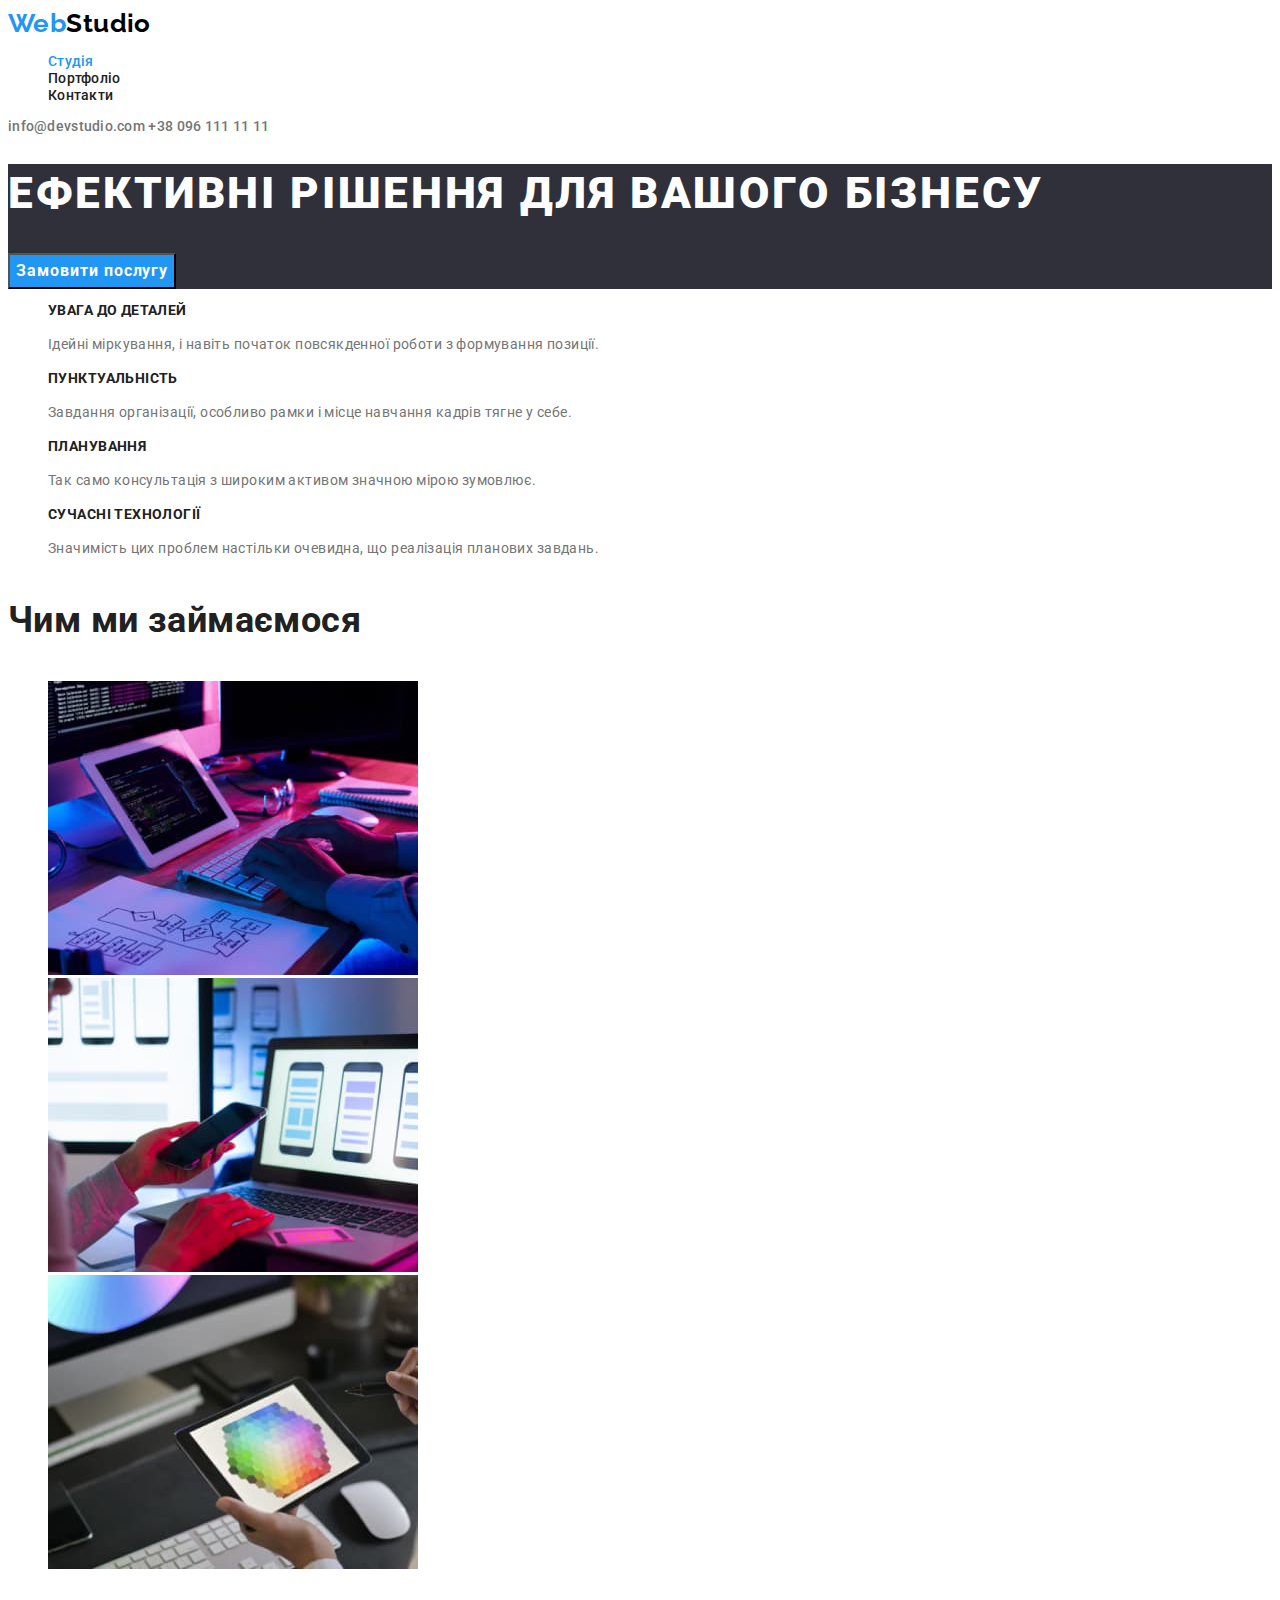
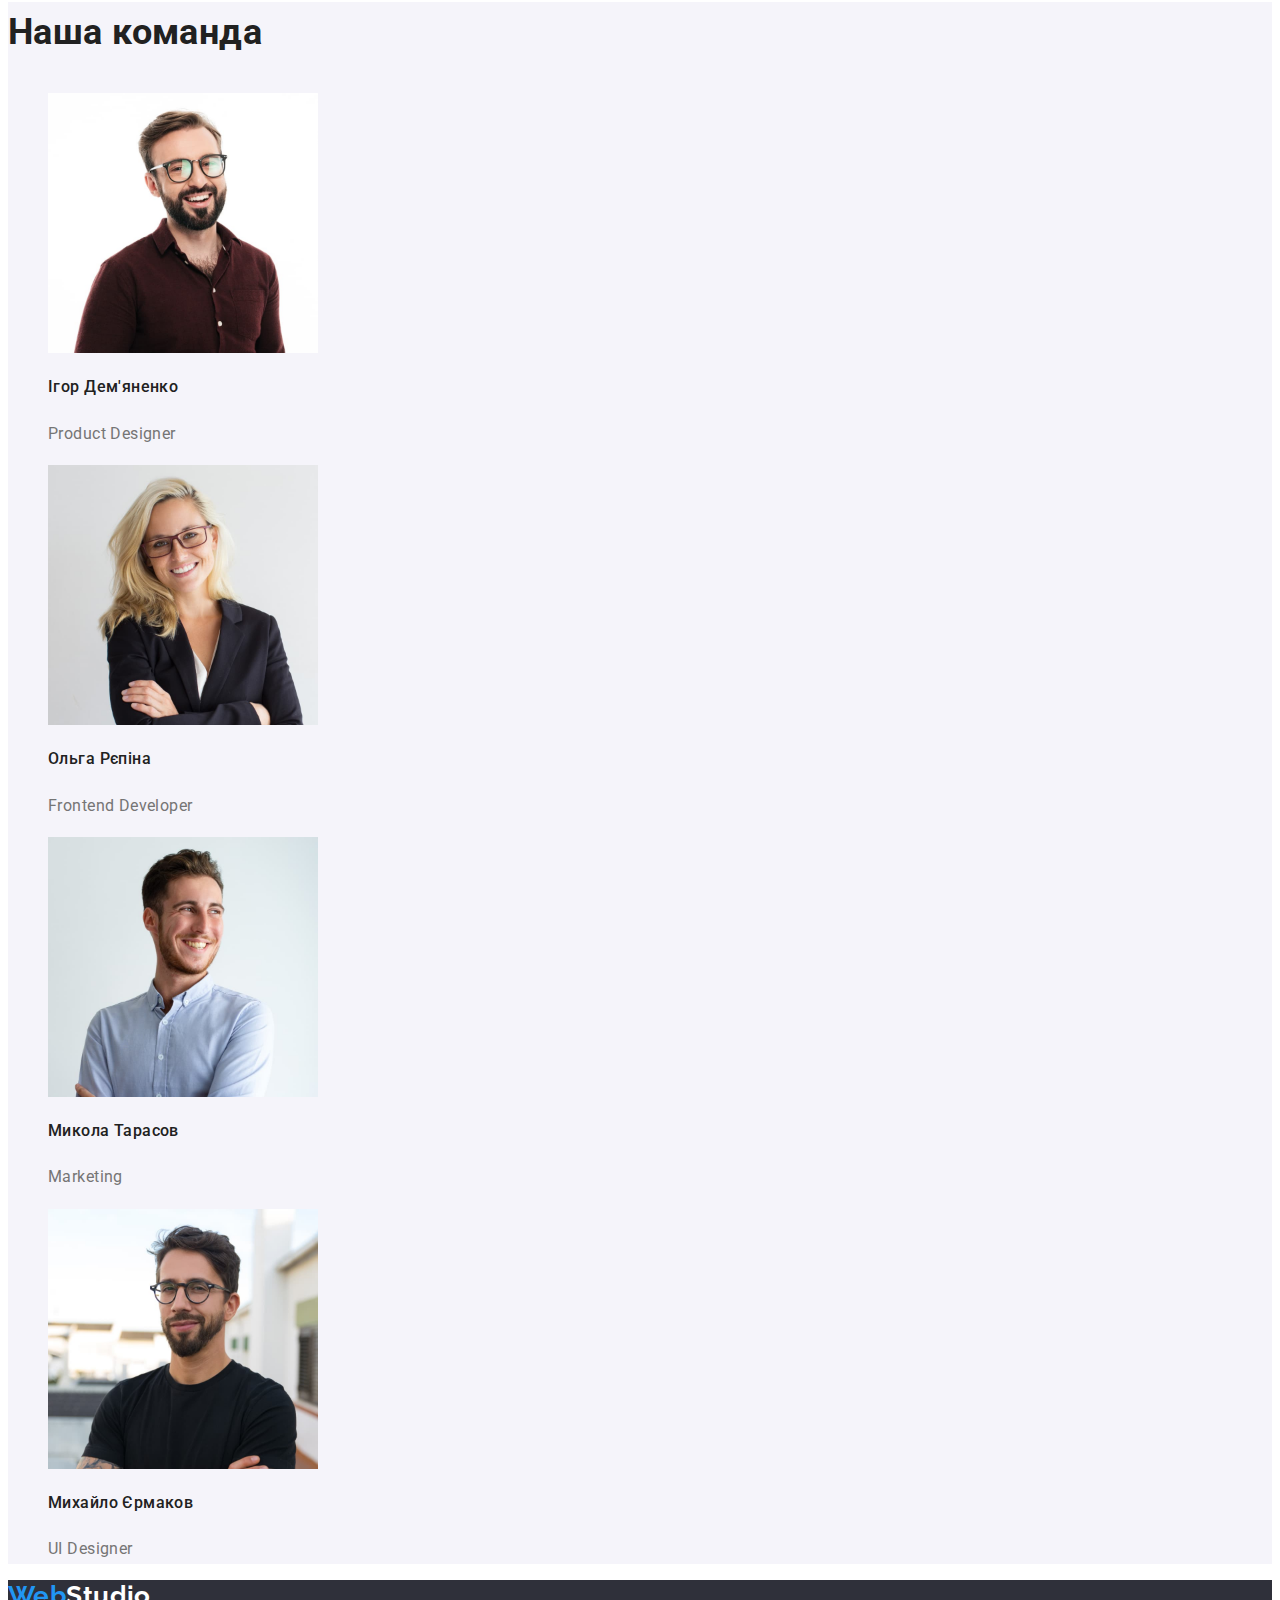
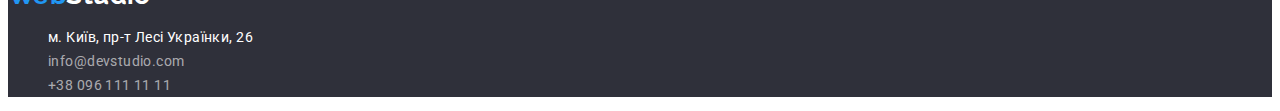
==== index.html @ 9206cbfd "Initial commit" ====
<!DOCTYPE html>
<html lang="en">
  <head>
    <meta charset="UTF-8" />
    <meta http-equiv="X-UA-Compatible" content="IE=edge" />
    <meta name="viewport" content="width=device-width, initial-scale=1.0" />
    <title>WebStudio</title>
    <link rel="preconnect" href="https://fonts.googleapis.com" />
    <link rel="preconnect" href="https://fonts.gstatic.com" crossorigin />
    <link href="https://fonts.googleapis.com/css2?family=Raleway:wght@700&family=Roboto:wght@400;500;700;900&display=swap" rel="stylesheet" />
    <link rel="stylesheet" href="./css/styles.css" />
  </head>

  <body>
    <!-- Шапка -->
    <header class="header">
      <!-- Меню -->
      <nav class="nav">
        <a class="logo" href="./index.html"><span class="logo-web">Web</span>Studio</a>
        <ul class="nav-list list">
          <li class="nav-item"><a class="nav-link curent" href="./index.html">Студія</a></li>
          <li class="nav-item"><a class="nav-link" href="./portfolio.html">Портфоліо</a></li>
          <li class="nav-item"><a class="nav-link" href="">Контакти</a></li>
        </ul>
      </nav>
      <!-- Контакти -->
      <div class="contacts">
        <a class="cont-link" href="mailto:info@devstudio.com">info@devstudio.com</a>
        <a class="cont-link" href="tel:+380961111111">+38 096 111 11 11</a>
      </div>
    </header>
    <!-- Головний контент -->
    <main class="main">
      <!-- Герой -->
      <section class="hero">
        <h1 class="hero-title">Ефективні рішення для вашого бізнесу</h1>
        <button class="btn" type="button">Замовити послугу</button>
      </section>
      <!-- Особливості -->
      <section class="section-skills">
        <h2 class="visually-hidden">Особливості</h2>
        <ul class="skill-list list">
          <li class="skill-items">
            <h3 class="titel-items">Увага до деталей</h3>
            <p class="text-skills">Ідейні міркування, і навіть початок повсякденної роботи з формування позиції.</p>
          </li>
          <li class="skill-items">
            <h3 class="titel-items">Пунктуальність</h3>
            <p class="text-skills">Завдання організації, особливо рамки і місце навчання кадрів тягне у себе.</p>
          </li>
          <li class="skill-items">
            <h3 class="titel-items">Планування</h3>
            <p class="text-skills">Так само консультація з широким активом значною мірою зумовлює.</p>
          </li>
          <li class="skill-items">
            <h3 class="titel-items">Сучасні технології</h3>
            <p class="text-skills">Значимість цих проблем настільки очевидна, що реалізація планових завдань.</p>
          </li>
        </ul>
      </section>
      <!-- Вид діяльності -->
      <section class="section-activity">
        <h2 class="activity-title">Чим ми займаємося</h2>
        <ul class="activity-list list">
          <li class="activity-items"><img class="img-activity" src="./images/main/box1.jpg" alt="Кодування" width="370" /></li>
          <li class="activity-items"><img class="img-activity" src="./images/main/box2.jpg" alt="Мобільні програми" width="370" /></li>
          <li class="activity-items"><img class="img-activity" src="./images/main/box3.jpg" alt="Дизайн" width="370" /></li>
        </ul>
      </section>
      <!-- Наша команда -->
      <section class="section-team">
        <h2 class="team-title">Наша команда</h2>
        <ul class="team-list list">
          <li class="team-items">
            <img class="team-img" src="./images/main/card1.jpg" alt="Ігор Дем'яненко" width="270" />
            <h3 class="employee">Ігор Дем'яненко</h3>
            <p class="team-position">Product Designer</p>
          </li>
          <li class="team-items">
            <img class="team-img" src="./images/main/card2.jpg" alt="Ольга Рєпіна" width="270" />
            <h3 class="employee">Ольга Рєпіна</h3>
            <p class="team-position">Frontend Developer</p>
          </li>
          <li class="team-items">
            <img class="team-img" src="./images/main/card3.jpg" alt="Микола Тарасов" width="270" />
            <h3 class="employee">Микола Тарасов</h3>
            <p class="team-position">Marketing</p>
          </li>
          <li class="team-items">
            <img class="team-img" src="./images/main/card4.jpg" alt="Михайло Єрмаков" width="270" />
            <h3 class="employee">Михайло Єрмаков</h3>
            <p class="team-position">UI Designer</p>
          </li>
        </ul>
      </section>
    </main>
    <!-- Підвал -->
    <footer class="footer">
      <a class="logo-footer" href="./index.html"><span class="logo-web">Web</span>Studio</a>
      <!-- Адрес -->
      <address class="address">
        <ul class="address-list list">
          <li class="address-item">
            <a class="address-link" href="https://goo.gl/maps/W9zQZF4o8ZQ2FMWs7" target="_blank" rel="noopener noreferrer"> м. Київ, пр-т Лесі Українки, 26 </a>
          </li>
          <li class="address-item"><a class="cont-link-footer" href="mailto:info@devstudio.com">info@devstudio.com</a></li>
          <li class="address-item"><a class="cont-link-footer" href="tel:+380961111111">+38 096 111 11 11</a></li>
        </ul>
      </address>
    </footer>
  </body>
</html>
---- css/styles.css ----
:root {
 --background-color: #F5F5F5;
 --background-color-second: #F5F4FA;
 --frame-header: #ECECEC;
 --frame-cards: #EEEEEE;
 --backgraund-footer: #2F303A;
 --blue-color: #2196F3;
 --blue-second: #188CE8;
 --black-color: #212121;
 --grey-color: #757575;
 --white-color: #ffffff;
}

/* Головна сторінка */

body{
    background-color: var(--white-color);
    font-family: 'Roboto', sans-serif;
    color: var(--black-color);
    font-size: 14px;
    letter-spacing: 0.03em;
}

.visually-hidden {
    position: absolute;
    width: 1px;
    height: 1px;
    margin: -1px;
    border: 0;
    padding: 0;

    white-space: nowrap;
    clip-path: inset(100%);
    clip: rect(0 0 0 0);
    overflow: hidden;
}

.logo,
.logo-footer{
    font-family: 'Raleway', sans-serif;

    font-weight: 700;
    font-size: 26px;
    line-height: 1.2;

    color: #000000;

    text-decoration: none;
}

.logo-web{
    color: var(--blue-color);
}

.list{
    list-style: none;
}

.nav-link,
.cont-link,
.address-link,
.cont-link-footer,
.works-card{
    text-decoration: none;
}

.nav-link{
    font-weight: 500;
    line-height: 1.14;
    letter-spacing: 0.02em;
    color: var(--black-color);
}

.nav-link:hover,
.nav-link:focus{
    color: var(--blue-color);
}

.curent {
    color: var(--blue-color);
}

.cont-link{
    font-weight: 500;
    line-height: 1.14px;
    letter-spacing: 0.02em;
    color: var(--grey-color);
}

.cont-link:hover,
.cont-link:focus{
    color: var(--blue-color);
}

/* Основна інформація (MAIN) */

.hero{
    background-color: var(--backgraund-footer);
}

.hero-title{
    font-weight: 900;
    font-size: 44px;
    line-height: 1.36;
    letter-spacing: 0.06em;
    color: var(--white-color);
    text-transform: uppercase;
}

.btn{
    background-color: var(--blue-color);
    font-weight: 700;
    font-size: 16px;
    line-height: 1.88;
    color: var(--white-color);
    letter-spacing: 0.06em;
    cursor: pointer;

    font-family: inherit;
}

.btn:hover,
.btn:focus{
    background-color: var(--blue-second);
}

.activity-title,
.team-title{
    font-weight: 700;
    font-size: 36px;
    line-height: 1.7;
}

.titel-items{
    font-weight: 700;
    font-size: 14px;
    line-height: 1.14;
    text-transform: uppercase;
}

.text-skills{
    line-height: 1.71;
    color: var(--grey-color);
}

.section-team{
    background-color: var(--background-color-second);
}

.employee{
    font-weight: 500;
    font-size: 16px;
    line-height: 1.9;
}

.team-position{
    font-size: 16px;
    line-height: 1.9;
    color: var(--grey-color);
}

/* Футер */
.footer{
    background-color: var(--backgraund-footer);
}

.address{
    font-style: normal;
}

.logo-footer{
    color: var(--white-color);
}

.address-link{
    line-height: 1.71;
    color: var(--white-color);
}

.address-link:hover,
.address-link:focus{
    color: var(--blue-color);
}

.cont-link-footer{
    line-height: 1.71;
    color: #FFFFFF99;;
}


.cont-link-footer:hover,
.cont-link-footer:focus {
    color: var(--blue-color);
}

/* Сторінка - Портфоліо */

.filter{
    background-color: var(--background-color-second);
    color: var(--black-color);
    font-weight: 500;
    font-size: 16px;
    line-height: 1.62;
    letter-spacing: 0.03em;

    cursor: pointer;
    font-family: inherit;
}

.filter:hover,
.filter:focus{
    background-color: var(--blue-color);
    color: var(--white-color);
}

.works-title{
    font-weight: 700;
    font-size: 18px;
    line-height: 2;
    letter-spacing: 0.06em;
    color: var(--black-color);
}

.works-type{
    font-size: 16px;
    line-height: 1.88;
    color: var(--grey-color);
}
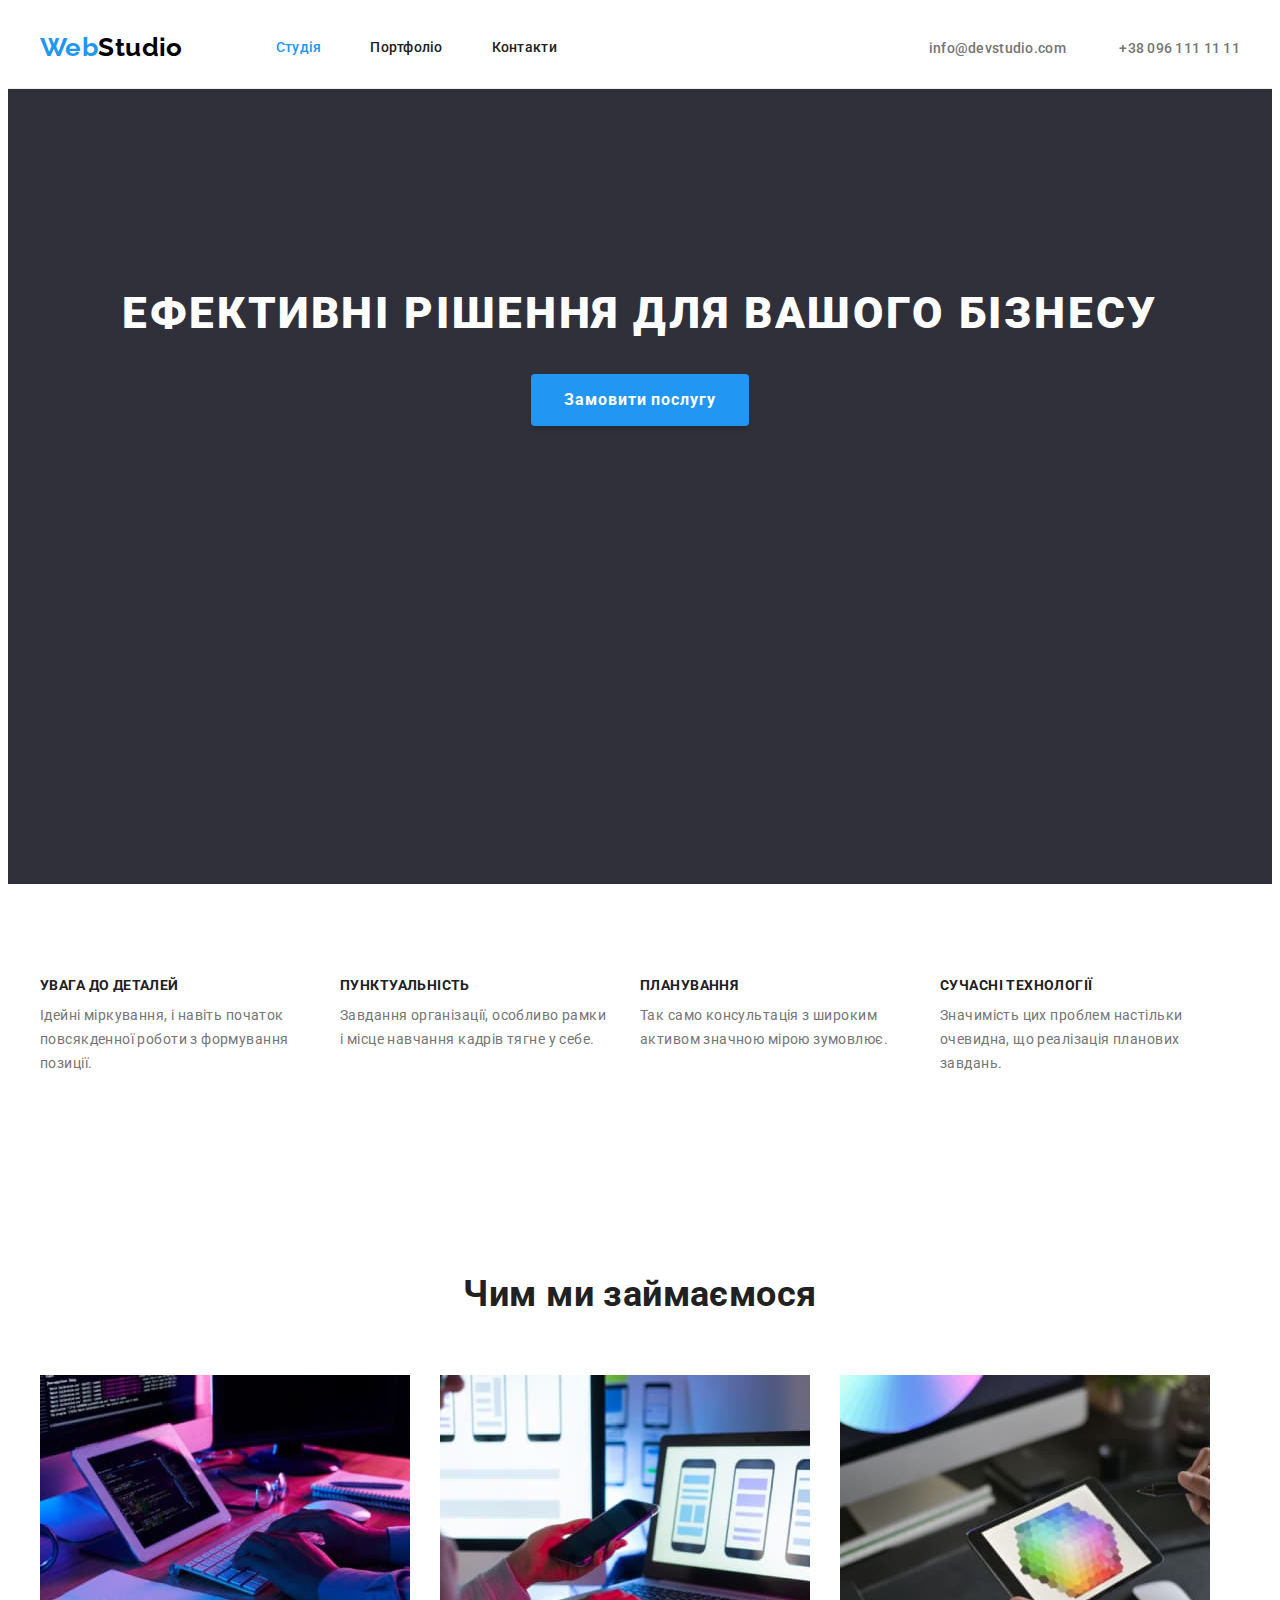
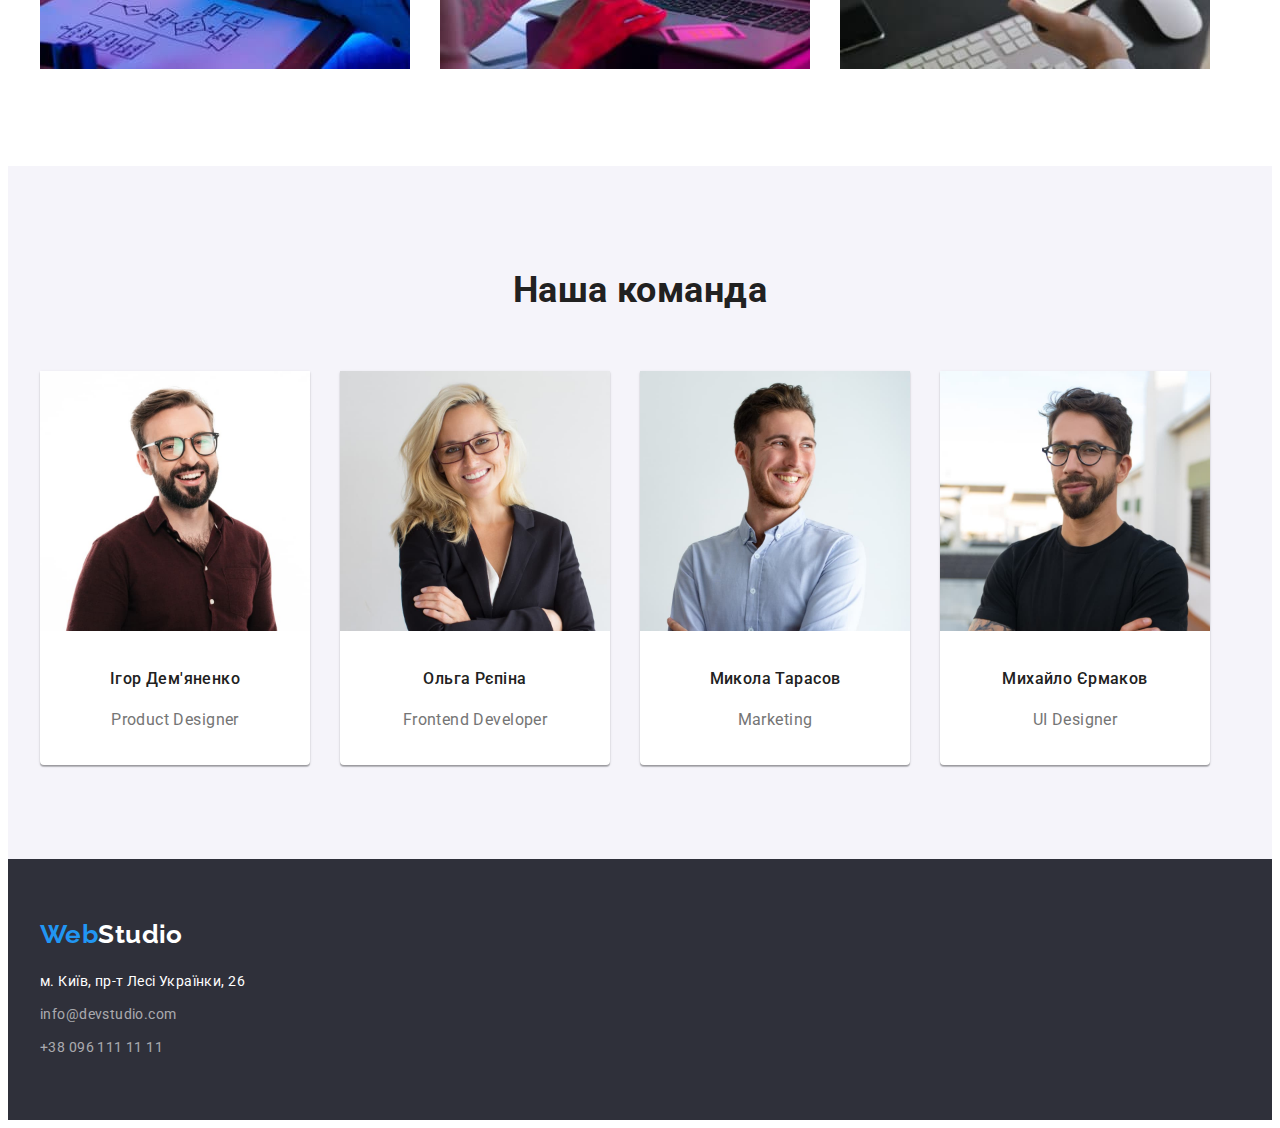
==== commit c8fa0ebd: "ДЗ 3 версія 1" ====
--- a/index.html
+++ b/index.html
@@ -8,25 +8,34 @@
     <link rel="preconnect" href="https://fonts.googleapis.com" />
     <link rel="preconnect" href="https://fonts.gstatic.com" crossorigin />
     <link href="https://fonts.googleapis.com/css2?family=Raleway:wght@700&family=Roboto:wght@400;500;700;900&display=swap" rel="stylesheet" />
+    <link
+      rel="stylesheet"
+      href="https://cdnjs.cloudflare.com/ajax/libs/modern-normalize/1.1.0/modern-normalize.min.css"
+      integrity="sha512-wpPYUAdjBVSE4KJnH1VR1HeZfpl1ub8YT/NKx4PuQ5NmX2tKuGu6U/JRp5y+Y8XG2tV+wKQpNHVUX03MfMFn9Q=="
+      crossorigin="anonymous"
+      referrerpolicy="no-referrer"
+    />
     <link rel="stylesheet" href="./css/styles.css" />
   </head>
 
   <body>
     <!-- Шапка -->
     <header class="header">
-      <!-- Меню -->
-      <nav class="nav">
-        <a class="logo" href="./index.html"><span class="logo-web">Web</span>Studio</a>
-        <ul class="nav-list list">
-          <li class="nav-item"><a class="nav-link curent" href="./index.html">Студія</a></li>
-          <li class="nav-item"><a class="nav-link" href="./portfolio.html">Портфоліо</a></li>
-          <li class="nav-item"><a class="nav-link" href="">Контакти</a></li>
-        </ul>
-      </nav>
-      <!-- Контакти -->
-      <div class="contacts">
-        <a class="cont-link" href="mailto:info@devstudio.com">info@devstudio.com</a>
-        <a class="cont-link" href="tel:+380961111111">+38 096 111 11 11</a>
+      <div class="container">
+        <!-- Меню -->
+        <nav class="nav">
+          <a class="logo" href="./index.html"><span class="logo-web">Web</span>Studio</a>
+          <ul class="nav-list list">
+            <li class="nav-item"><a class="nav-link curent" href="./index.html">Студія</a></li>
+            <li class="nav-item"><a class="nav-link" href="./portfolio.html">Портфоліо</a></li>
+            <li class="nav-item"><a class="nav-link" href="">Контакти</a></li>
+          </ul>
+        </nav>
+        <!-- Контакти -->
+        <div class="contacts">
+          <a class="cont-link" href="mailto:info@devstudio.com">info@devstudio.com</a>
+          <a class="cont-link" href="tel:+380961111111">+38 096 111 11 11</a>
+        </div>
       </div>
     </header>
     <!-- Головний контент -->
@@ -37,76 +46,86 @@
         <button class="btn" type="button">Замовити послугу</button>
       </section>
       <!-- Особливості -->
-      <section class="section-skills">
-        <h2 class="visually-hidden">Особливості</h2>
-        <ul class="skill-list list">
-          <li class="skill-items">
-            <h3 class="titel-items">Увага до деталей</h3>
-            <p class="text-skills">Ідейні міркування, і навіть початок повсякденної роботи з формування позиції.</p>
-          </li>
-          <li class="skill-items">
-            <h3 class="titel-items">Пунктуальність</h3>
-            <p class="text-skills">Завдання організації, особливо рамки і місце навчання кадрів тягне у себе.</p>
-          </li>
-          <li class="skill-items">
-            <h3 class="titel-items">Планування</h3>
-            <p class="text-skills">Так само консультація з широким активом значною мірою зумовлює.</p>
-          </li>
-          <li class="skill-items">
-            <h3 class="titel-items">Сучасні технології</h3>
-            <p class="text-skills">Значимість цих проблем настільки очевидна, що реалізація планових завдань.</p>
-          </li>
-        </ul>
+      <section class="section-skills section">
+        <div class="container">
+          <h2 class="visually-hidden">Особливості</h2>
+          <ul class="skill-list list">
+            <li class="skill-items">
+              <h3 class="titel-items">Увага до деталей</h3>
+              <p class="text-skills">Ідейні міркування, і навіть початок повсякденної роботи з формування позиції.</p>
+            </li>
+            <li class="skill-items">
+              <h3 class="titel-items">Пунктуальність</h3>
+              <p class="text-skills">Завдання організації, особливо рамки і місце навчання кадрів тягне у себе.</p>
+            </li>
+            <li class="skill-items">
+              <h3 class="titel-items">Планування</h3>
+              <p class="text-skills">Так само консультація з широким активом значною мірою зумовлює.</p>
+            </li>
+            <li class="skill-items">
+              <h3 class="titel-items">Сучасні технології</h3>
+              <p class="text-skills">Значимість цих проблем настільки очевидна, що реалізація планових завдань.</p>
+            </li>
+          </ul>
+        </div>
       </section>
       <!-- Вид діяльності -->
-      <section class="section-activity">
+      <section class="section-activity section">
         <h2 class="activity-title">Чим ми займаємося</h2>
-        <ul class="activity-list list">
-          <li class="activity-items"><img class="img-activity" src="./images/main/box1.jpg" alt="Кодування" width="370" /></li>
-          <li class="activity-items"><img class="img-activity" src="./images/main/box2.jpg" alt="Мобільні програми" width="370" /></li>
-          <li class="activity-items"><img class="img-activity" src="./images/main/box3.jpg" alt="Дизайн" width="370" /></li>
-        </ul>
+        <div class="container">
+          <ul class="activity-list list">
+            <li class="activity-items"><img class="img-activity" src="./images/main/box1.jpg" alt="Кодування" width="370" /></li>
+            <li class="activity-items"><img class="img-activity" src="./images/main/box2.jpg" alt="Мобільні програми" width="370" /></li>
+            <li class="activity-items"><img class="img-activity" src="./images/main/box3.jpg" alt="Дизайн" width="370" /></li>
+          </ul>
+        </div>
       </section>
       <!-- Наша команда -->
-      <section class="section-team">
+      <section class="section-team section">
         <h2 class="team-title">Наша команда</h2>
-        <ul class="team-list list">
-          <li class="team-items">
-            <img class="team-img" src="./images/main/card1.jpg" alt="Ігор Дем'яненко" width="270" />
-            <h3 class="employee">Ігор Дем'яненко</h3>
-            <p class="team-position">Product Designer</p>
-          </li>
-          <li class="team-items">
-            <img class="team-img" src="./images/main/card2.jpg" alt="Ольга Рєпіна" width="270" />
-            <h3 class="employee">Ольга Рєпіна</h3>
-            <p class="team-position">Frontend Developer</p>
-          </li>
-          <li class="team-items">
-            <img class="team-img" src="./images/main/card3.jpg" alt="Микола Тарасов" width="270" />
-            <h3 class="employee">Микола Тарасов</h3>
-            <p class="team-position">Marketing</p>
-          </li>
-          <li class="team-items">
-            <img class="team-img" src="./images/main/card4.jpg" alt="Михайло Єрмаков" width="270" />
-            <h3 class="employee">Михайло Єрмаков</h3>
-            <p class="team-position">UI Designer</p>
-          </li>
-        </ul>
+        <div class="container">
+          <ul class="team-list list">
+            <li class="team-items">
+              <img class="team-img" src="./images/main/card1.jpg" alt="Ігор Дем'яненко" width="270" />
+              <h3 class="employee">Ігор Дем'яненко</h3>
+              <p class="team-position">Product Designer</p>
+            </li>
+            <li class="team-items">
+              <img class="team-img" src="./images/main/card2.jpg" alt="Ольга Рєпіна" width="270" />
+              <h3 class="employee">Ольга Рєпіна</h3>
+              <p class="team-position">Frontend Developer</p>
+            </li>
+            <li class="team-items">
+              <img class="team-img" src="./images/main/card3.jpg" alt="Микола Тарасов" width="270" />
+              <h3 class="employee">Микола Тарасов</h3>
+              <p class="team-position">Marketing</p>
+            </li>
+            <li class="team-items">
+              <img class="team-img" src="./images/main/card4.jpg" alt="Михайло Єрмаков" width="270" />
+              <h3 class="employee">Михайло Єрмаков</h3>
+              <p class="team-position">UI Designer</p>
+            </li>
+          </ul>
+        </div>
       </section>
     </main>
     <!-- Підвал -->
     <footer class="footer">
-      <a class="logo-footer" href="./index.html"><span class="logo-web">Web</span>Studio</a>
-      <!-- Адрес -->
-      <address class="address">
-        <ul class="address-list list">
-          <li class="address-item">
-            <a class="address-link" href="https://goo.gl/maps/W9zQZF4o8ZQ2FMWs7" target="_blank" rel="noopener noreferrer"> м. Київ, пр-т Лесі Українки, 26 </a>
-          </li>
-          <li class="address-item"><a class="cont-link-footer" href="mailto:info@devstudio.com">info@devstudio.com</a></li>
-          <li class="address-item"><a class="cont-link-footer" href="tel:+380961111111">+38 096 111 11 11</a></li>
-        </ul>
-      </address>
+      <div class="container">
+        <a class="logo-footer" href="./index.html"><span class="logo-web">Web</span>Studio</a>
+        <!-- Адрес -->
+        <address class="address">
+          <ul class="address-list list">
+            <li class="address-item">
+              <a class="address-link" href="https://goo.gl/maps/W9zQZF4o8ZQ2FMWs7" target="_blank" rel="noopener noreferrer">
+                м. Київ, пр-т Лесі Українки, 26
+              </a>
+            </li>
+            <li class="address-item"><a class="cont-link-footer" href="mailto:info@devstudio.com">info@devstudio.com</a></li>
+            <li class="address-item"><a class="cont-link-footer" href="tel:+380961111111">+38 096 111 11 11</a></li>
+          </ul>
+        </address>
+      </div>
     </footer>
   </body>
 </html>
--- a/css/styles.css
+++ b/css/styles.css
@@ -9,16 +9,74 @@
  --black-color: #212121;
  --grey-color: #757575;
  --white-color: #ffffff;
+ --link-footer-cl: #FFFFFF99;
+ --logo-cl: #000000;
+ /* Шрифти */
+ --main-font: 'Roboto', sans-serif;
+ --second-font: 'Raleway', sans-serif;
 }
 
 /* Головна сторінка */
 
 body{
     background-color: var(--white-color);
-    font-family: 'Roboto', sans-serif;
+    font-family: var(--main-font);
     color: var(--black-color);
     font-size: 14px;
     letter-spacing: 0.03em;
+}
+
+h1,h2,h3,h4,h5,h6,p,ul{
+    margin: 0;
+    padding: 0;
+}
+
+.nav-link,
+.cont-link,
+.address-link,
+.cont-link-footer,
+.works-card {
+    text-decoration: none;
+}
+
+.list {
+    list-style: none;
+}
+
+.header{
+    border-bottom: 1px solid var(--frame-header);
+}
+
+.container{
+    display: flex;
+    width: 1200px;
+    margin-left: auto;
+    margin-right: auto;
+    padding-left: 15px;
+    padding-right: 15px;
+}
+
+.header > .container{
+    padding-top: 24px;
+    padding-bottom: 25px;
+
+    justify-content: space-between;
+    align-items: center;
+
+}
+
+.nav{
+    display: flex;
+    justify-content: center;
+    align-items: center;
+}
+
+.nav-list{
+    display: flex;
+    width: 281px;
+    justify-content: space-between;
+    margin-left: 93px;
+
 }
 
 .visually-hidden {
@@ -37,31 +95,16 @@
 
 .logo,
 .logo-footer{
-    font-family: 'Raleway', sans-serif;
-
+    font-family: var(--second-font);
     font-weight: 700;
     font-size: 26px;
     line-height: 1.2;
-
-    color: #000000;
-
+    color: var(--logo-cl);
     text-decoration: none;
 }
 
 .logo-web{
     color: var(--blue-color);
-}
-
-.list{
-    list-style: none;
-}
-
-.nav-link,
-.cont-link,
-.address-link,
-.cont-link-footer,
-.works-card{
-    text-decoration: none;
 }
 
 .nav-link{
@@ -85,6 +128,8 @@
     line-height: 1.14px;
     letter-spacing: 0.02em;
     color: var(--grey-color);
+
+
 }
 
 .cont-link:hover,
@@ -92,10 +137,18 @@
     color: var(--blue-color);
 }
 
+.cont-link:nth-child(n+2){
+    margin-left: 50px;
+}
+
 /* Основна інформація (MAIN) */
 
+/* Герой */
 .hero{
+    height: 600px;
+    padding-top: 195px;
     background-color: var(--backgraund-footer);
+    text-align: center;
 }
 
 .hero-title{
@@ -105,9 +158,13 @@
     letter-spacing: 0.06em;
     color: var(--white-color);
     text-transform: uppercase;
+
+    margin-bottom: 30px;
 }
 
 .btn{
+padding: 10px 32px;
+
     background-color: var(--blue-color);
     font-weight: 700;
     font-size: 16px;
@@ -116,12 +173,42 @@
     letter-spacing: 0.06em;
     cursor: pointer;
 
+    box-shadow: 0px 4px 4px rgba(0, 0, 0, 0.15);
+    border-radius: 4px;
+    border: 1px solid transparent;
+
     font-family: inherit;
 }
 
 .btn:hover,
 .btn:focus{
     background-color: var(--blue-second);
+}
+
+.section{
+    padding-top: 94px;
+    padding-bottom: 94px;
+}
+
+/* Особливості */
+
+.skill-list{
+    display: flex;
+
+}
+
+.skill-list .skill-items + .skill-items{
+    margin-left: 30px;
+    
+}
+
+.skill-items{
+    width: 270px;
+}
+
+.text-skills {
+    line-height: 1.71;
+    color: var(--grey-color);
 }
 
 .activity-title,
@@ -129,6 +216,20 @@
     font-weight: 700;
     font-size: 36px;
     line-height: 1.7;
+    text-align: center;
+
+    margin-bottom: 50px;
+}
+
+/* Вид діяльності */
+
+.activity-list {
+    display: flex;
+    justify-content: space-between;
+}
+
+.activity-items:not(:first-child){
+    margin-left: 30px;
 }
 
 .titel-items{
@@ -136,21 +237,41 @@
     font-size: 14px;
     line-height: 1.14;
     text-transform: uppercase;
-}
-
-.text-skills{
-    line-height: 1.71;
-    color: var(--grey-color);
+
+    padding-bottom: 10px;
+}
+
+/* Наша команда */
+
+.team-list{
+    display: flex;
+}
+
+.team-items{
+    background-color: var(--white-color);
+    padding-bottom: 30px;
+    box-shadow: 0px 1px 3px rgba(0, 0, 0, 0.12), 0px 1px 1px rgba(0, 0, 0, 0.14), 0px 2px 1px rgba(0, 0, 0, 0.2);
+    border-radius: 0px 0px 4px 4px;
+}
+
+.team-items:not(:first-child){
+    margin-left: 30px;
 }
 
 .section-team{
     background-color: var(--background-color-second);
+    text-align: center;
+}
+
+.team-img{
+    margin-bottom: 30px;
 }
 
 .employee{
     font-weight: 500;
     font-size: 16px;
     line-height: 1.9;
+    margin-bottom: 10px;
 }
 
 .team-position{
@@ -162,6 +283,12 @@
 /* Футер */
 .footer{
     background-color: var(--backgraund-footer);
+    padding-top: 60px;
+    padding-bottom: 60px;
+}
+
+.footer > .container{
+    flex-direction: column;
 }
 
 .address{
@@ -170,6 +297,11 @@
 
 .logo-footer{
     color: var(--white-color);
+    margin-bottom: 20px;
+}
+
+.address-item:not(:last-child){
+    margin-bottom: 9px;
 }
 
 .address-link{
@@ -184,7 +316,7 @@
 
 .cont-link-footer{
     line-height: 1.71;
-    color: #FFFFFF99;;
+    color: var(--link-footer-cl);
 }
 
 
@@ -193,7 +325,32 @@
     color: var(--blue-color);
 }
 
+
+
+/* */
 /* Сторінка - Портфоліо */
+/*  */
+
+
+.section-portfolio > .containerr{
+    width: 1200px;
+    margin: 0 auto;
+    padding: 87px 15px 101px 15px;
+}
+
+/* Фільтер */
+
+.portfolio-list{
+    display: flex;
+    width: 575px;
+    margin: 0 auto 50px;
+    justify-content: space-between;
+}
+
+.portfolio-list:not(:first-child){
+    margin-left: 8px;
+}
+
 
 .filter{
     background-color: var(--background-color-second);
@@ -205,15 +362,59 @@
 
     cursor: pointer;
     font-family: inherit;
+
+    padding: 6px 22px;
+
+    box-shadow: 0px 3px 1px rgba(0, 0, 0, 0.1),
+    0px 1px 2px rgba(0, 0, 0, 0.08), 
+    0px 2px 2px rgba(0, 0, 0, 0.12);
+    border-radius: 4px;
+    border: 0;
 }
 
 .filter:hover,
 .filter:focus{
     background-color: var(--blue-color);
     color: var(--white-color);
-}
+
+    padding: 6px 25px;
+}
+
+/* Галерея */
+
+.work-gallery{
+    display: flex;
+}
+
+.works-list{
+    display: flex;
+    flex-wrap: wrap;
+    
+    margin-top: -15px;
+    margin-left: -15px;
+}
+
+.works-item{
+    display: inline-flex;
+    margin-top: 15px;
+    margin-left: 15px;
+    padding-bottom: 20px;
+    flex-basis: calc(100% / 3 -60px);
+
+    background-color: var(--white-color);
+    border: 1px solid var(--frame-cards);
+}
+
+
+.works-img{
+    margin-bottom: 20px;
+}
+
 
 .works-title{
+    margin-left: 24px;
+    margin-bottom: 4px;
+
     font-weight: 700;
     font-size: 18px;
     line-height: 2;
@@ -222,6 +423,8 @@
 }
 
 .works-type{
+    margin-left: 24px;  
+
     font-size: 16px;
     line-height: 1.88;
     color: var(--grey-color);
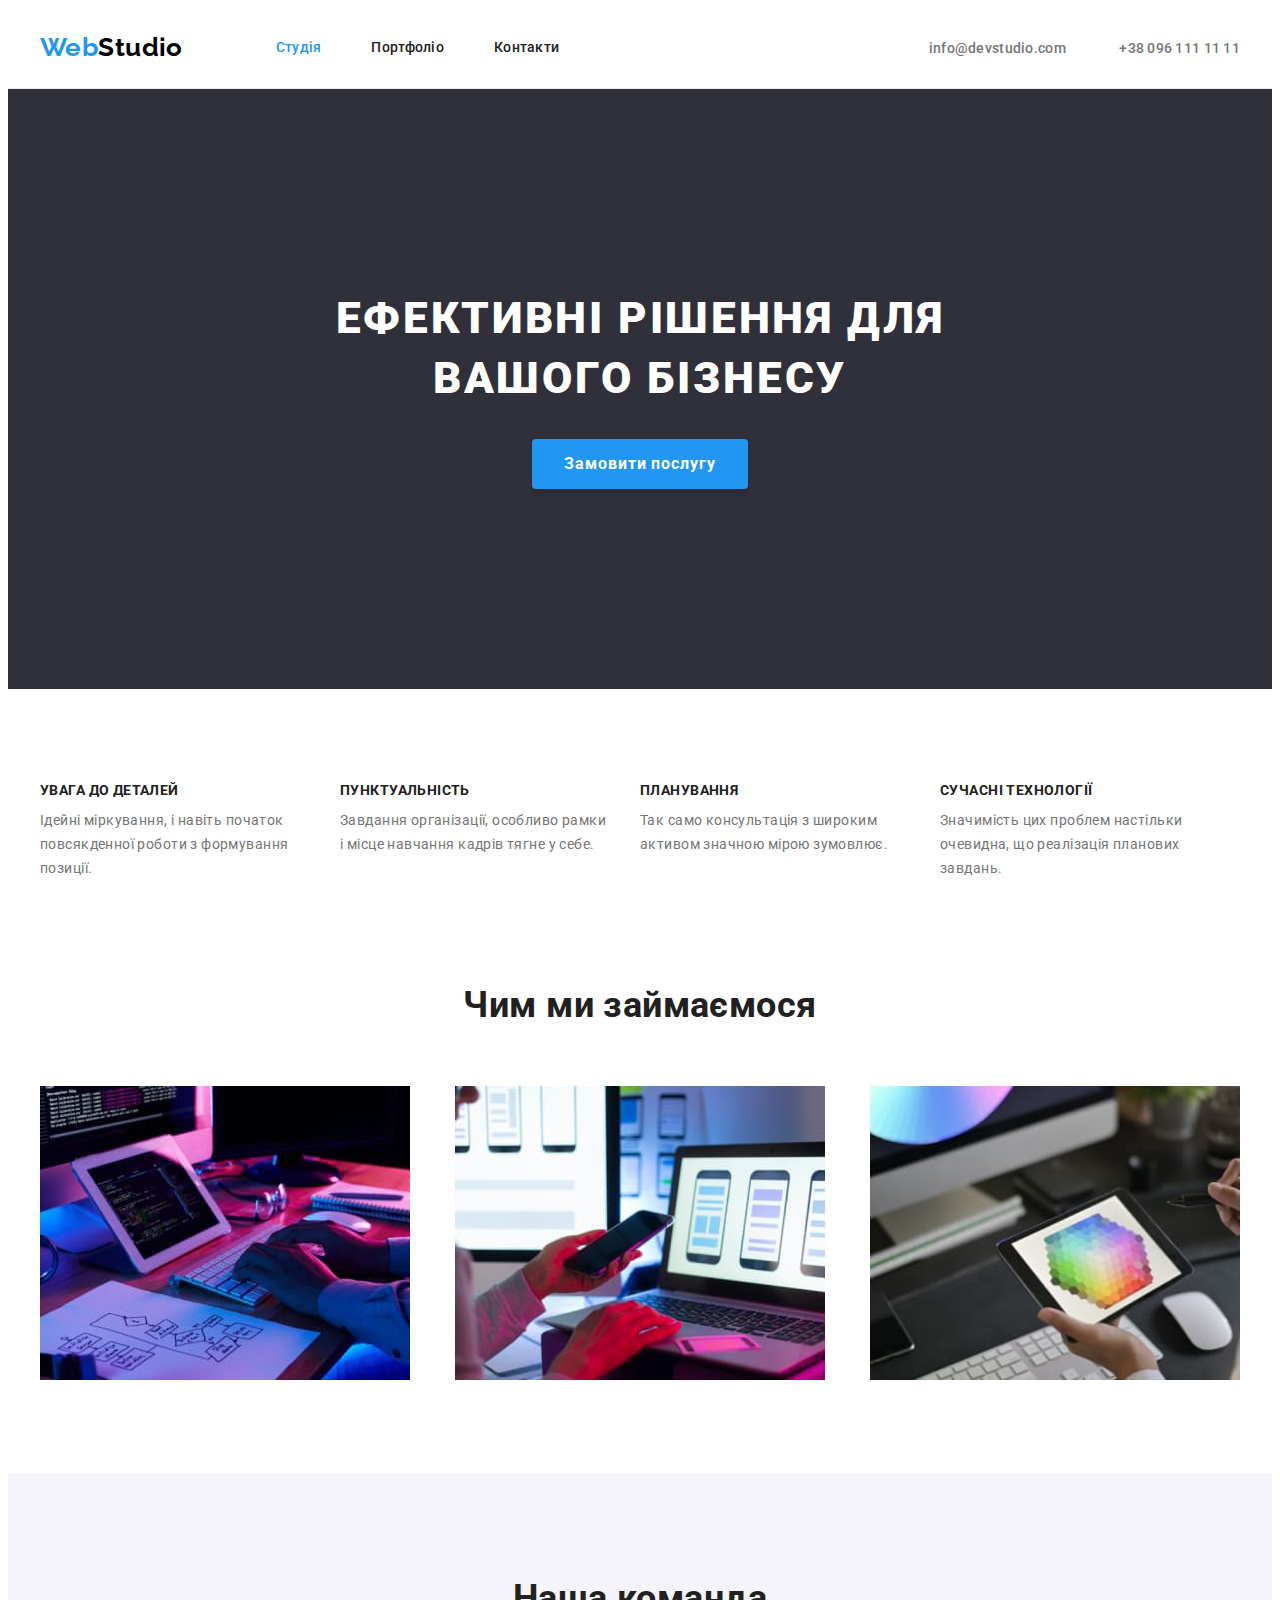
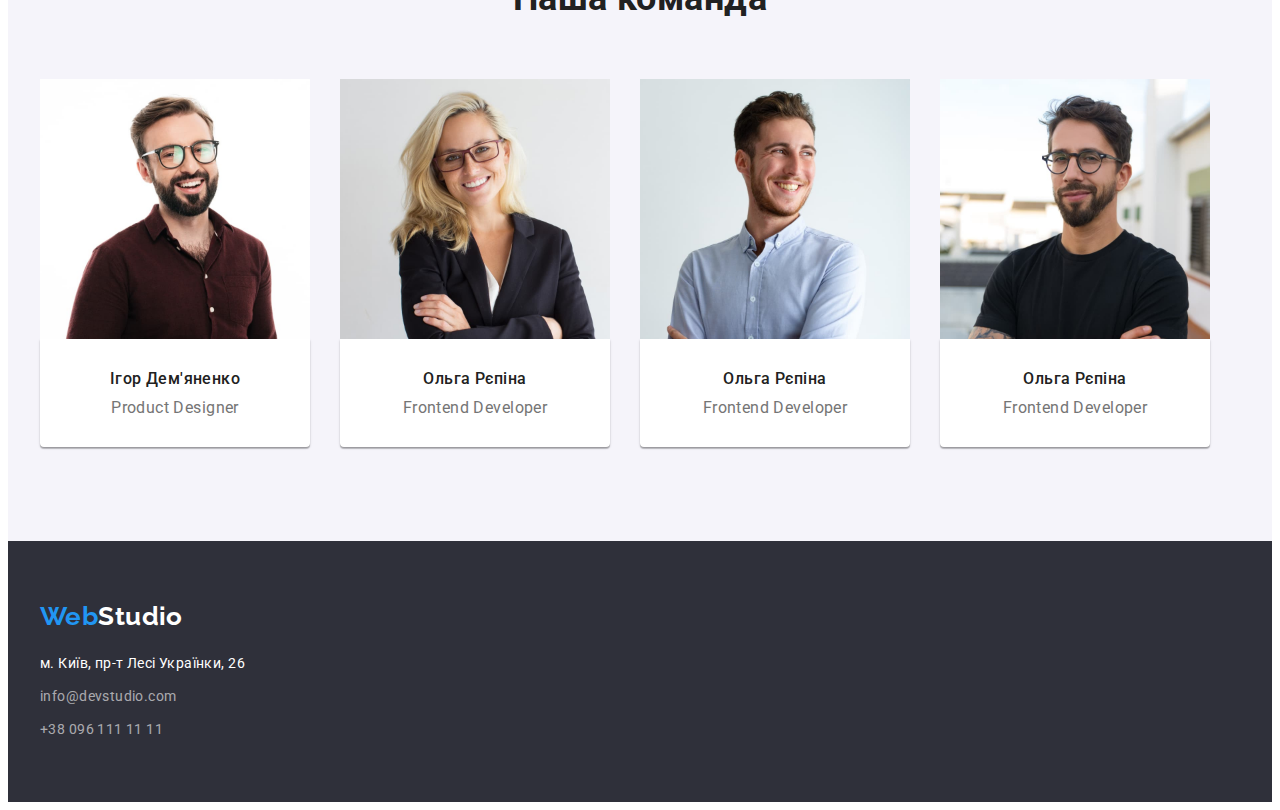
==== commit 70a65546: "Допрацювання дз" ====
--- a/index.html
+++ b/index.html
@@ -42,8 +42,10 @@
     <main class="main">
       <!-- Герой -->
       <section class="hero">
-        <h1 class="hero-title">Ефективні рішення для вашого бізнесу</h1>
-        <button class="btn" type="button">Замовити послугу</button>
+        <div class="container">
+          <h1 class="hero-title">Ефективні рішення для вашого бізнесу</h1>
+          <button class="btn" type="button">Замовити послугу</button>
+        </div>
       </section>
       <!-- Особливості -->
       <section class="section-skills section">
@@ -70,9 +72,9 @@
         </div>
       </section>
       <!-- Вид діяльності -->
-      <section class="section-activity section">
-        <h2 class="activity-title">Чим ми займаємося</h2>
+      <section class="section-activity section activity">
         <div class="container">
+          <h2 class="activity-title">Чим ми займаємося</h2>
           <ul class="activity-list list">
             <li class="activity-items"><img class="img-activity" src="./images/main/box1.jpg" alt="Кодування" width="370" /></li>
             <li class="activity-items"><img class="img-activity" src="./images/main/box2.jpg" alt="Мобільні програми" width="370" /></li>
@@ -82,28 +84,36 @@
       </section>
       <!-- Наша команда -->
       <section class="section-team section">
-        <h2 class="team-title">Наша команда</h2>
         <div class="container">
+          <h2 class="team-title">Наша команда</h2>
           <ul class="team-list list">
             <li class="team-items">
               <img class="team-img" src="./images/main/card1.jpg" alt="Ігор Дем'яненко" width="270" />
-              <h3 class="employee">Ігор Дем'яненко</h3>
-              <p class="team-position">Product Designer</p>
+              <div class="name-poz">
+                <h3 class="employee">Ігор Дем'яненко</h3>
+                <p class="team-position">Product Designer</p>
+              </div>
             </li>
             <li class="team-items">
               <img class="team-img" src="./images/main/card2.jpg" alt="Ольга Рєпіна" width="270" />
-              <h3 class="employee">Ольга Рєпіна</h3>
-              <p class="team-position">Frontend Developer</p>
+              <div class="name-poz">
+                <h3 class="employee">Ольга Рєпіна</h3>
+                <p class="team-position">Frontend Developer</p>
+              </div>
             </li>
             <li class="team-items">
               <img class="team-img" src="./images/main/card3.jpg" alt="Микола Тарасов" width="270" />
-              <h3 class="employee">Микола Тарасов</h3>
-              <p class="team-position">Marketing</p>
+              <div class="name-poz">
+                <h3 class="employee">Ольга Рєпіна</h3>
+                <p class="team-position">Frontend Developer</p>
+              </div>
             </li>
             <li class="team-items">
               <img class="team-img" src="./images/main/card4.jpg" alt="Михайло Єрмаков" width="270" />
-              <h3 class="employee">Михайло Єрмаков</h3>
-              <p class="team-position">UI Designer</p>
+              <div class="name-poz">
+                <h3 class="employee">Ольга Рєпіна</h3>
+                <p class="team-position">Frontend Developer</p>
+              </div>
             </li>
           </ul>
         </div>
--- a/css/styles.css
+++ b/css/styles.css
@@ -25,10 +25,41 @@
     font-size: 14px;
     letter-spacing: 0.03em;
 }
-
-h1,h2,h3,h4,h5,h6,p,ul{
+/* Ресет */
+h1,
+h2,
+h3,
+h4,
+h5,
+h6,
+p{
     margin: 0;
-    padding: 0;
+}
+
+
+
+img{
+    display: block;
+    max-width: 100%;
+    height: auto;
+}
+
+address{
+    font-style: normal;
+}
+
+button{
+    display: block;
+    margin: 0;
+    cursor: pointer;
+    font-family: var(--main-font);
+    border: none;
+    border-radius: 4px;
+}
+
+.section {
+    padding-top: 94px;
+    padding-bottom: 94px;
 }
 
 .nav-link,
@@ -41,26 +72,26 @@
 
 .list {
     list-style: none;
-}
+    padding: 0;
+    margin: 0;
+}
+/*  */
 
 .header{
     border-bottom: 1px solid var(--frame-header);
-}
-
-.container{
-    display: flex;
-    width: 1200px;
-    margin-left: auto;
-    margin-right: auto;
-    padding-left: 15px;
-    padding-right: 15px;
-}
-
-.header > .container{
     padding-top: 24px;
     padding-bottom: 25px;
-
-    justify-content: space-between;
+}
+
+.container{
+    width: 1200px;
+    margin: 0 auto;
+    padding: 0 15px;
+
+}
+
+.header > .container{
+    display: flex;
     align-items: center;
 
 }
@@ -73,8 +104,7 @@
 
 .nav-list{
     display: flex;
-    width: 281px;
-    justify-content: space-between;
+    gap: 50px;
     margin-left: 93px;
 
 }
@@ -123,6 +153,10 @@
     color: var(--blue-color);
 }
 
+.contacts{
+    margin-left: auto;
+}
+
 .cont-link{
     font-weight: 500;
     line-height: 1.14px;
@@ -145,25 +179,26 @@
 
 /* Герой */
 .hero{
-    height: 600px;
-    padding-top: 195px;
+    padding: 200px 0;
     background-color: var(--backgraund-footer);
     text-align: center;
 }
 
 .hero-title{
+    width: 696px;
+    margin: 0 auto 30px;
+
     font-weight: 900;
     font-size: 44px;
     line-height: 1.36;
     letter-spacing: 0.06em;
     color: var(--white-color);
     text-transform: uppercase;
-
-    margin-bottom: 30px;
 }
 
 .btn{
-padding: 10px 32px;
+    padding: 10px 32px;
+    margin: 0 auto;
 
     background-color: var(--blue-color);
     font-weight: 700;
@@ -175,7 +210,6 @@
 
     box-shadow: 0px 4px 4px rgba(0, 0, 0, 0.15);
     border-radius: 4px;
-    border: 1px solid transparent;
 
     font-family: inherit;
 }
@@ -185,10 +219,7 @@
     background-color: var(--blue-second);
 }
 
-.section{
-    padding-top: 94px;
-    padding-bottom: 94px;
-}
+
 
 /* Особливості */
 
@@ -204,6 +235,15 @@
 
 .skill-items{
     width: 270px;
+}
+
+.titel-items {
+    font-weight: 700;
+    font-size: 14px;
+    line-height: 1.14;
+    text-transform: uppercase;
+
+    margin-bottom: 10px;
 }
 
 .text-skills {
@@ -223,6 +263,10 @@
 
 /* Вид діяльності */
 
+.activity{
+    padding-top: 0;
+}
+
 .activity-list {
     display: flex;
     justify-content: space-between;
@@ -232,26 +276,12 @@
     margin-left: 30px;
 }
 
-.titel-items{
-    font-weight: 700;
-    font-size: 14px;
-    line-height: 1.14;
-    text-transform: uppercase;
-
-    padding-bottom: 10px;
-}
+
 
 /* Наша команда */
 
 .team-list{
     display: flex;
-}
-
-.team-items{
-    background-color: var(--white-color);
-    padding-bottom: 30px;
-    box-shadow: 0px 1px 3px rgba(0, 0, 0, 0.12), 0px 1px 1px rgba(0, 0, 0, 0.14), 0px 2px 1px rgba(0, 0, 0, 0.2);
-    border-radius: 0px 0px 4px 4px;
 }
 
 .team-items:not(:first-child){
@@ -260,23 +290,29 @@
 
 .section-team{
     background-color: var(--background-color-second);
+}
+
+.name-poz{
+    padding: 30px 0;
     text-align: center;
-}
-
-.team-img{
-    margin-bottom: 30px;
+
+    background-color: var(--white-color);
+    box-shadow: 0px 1px 3px rgba(0, 0, 0, 0.12),
+    0px 1px 1px rgba(0, 0, 0, 0.14),
+    0px 2px 1px rgba(0, 0, 0, 0.2);
+    border-radius: 0px 0px 4px 4px;
 }
 
 .employee{
     font-weight: 500;
     font-size: 16px;
-    line-height: 1.9;
+    line-height: 1.19;
     margin-bottom: 10px;
 }
 
 .team-position{
     font-size: 16px;
-    line-height: 1.9;
+    line-height: 1.19;
     color: var(--grey-color);
 }
 
@@ -292,12 +328,12 @@
 }
 
 .address{
+    margin-top: 20px;
     font-style: normal;
 }
 
 .logo-footer{
     color: var(--white-color);
-    margin-bottom: 20px;
 }
 
 .address-item:not(:last-child){
@@ -332,19 +368,14 @@
 /*  */
 
 
-.section-portfolio > .containerr{
-    width: 1200px;
-    margin: 0 auto;
-    padding: 87px 15px 101px 15px;
-}
 
 /* Фільтер */
 
 .portfolio-list{
     display: flex;
-    width: 575px;
     margin: 0 auto 50px;
-    justify-content: space-between;
+    justify-content: center;
+    gap: 8px;
 }
 
 .portfolio-list:not(:first-child){
@@ -364,12 +395,11 @@
     font-family: inherit;
 
     padding: 6px 22px;
-
-    box-shadow: 0px 3px 1px rgba(0, 0, 0, 0.1),
-    0px 1px 2px rgba(0, 0, 0, 0.08), 
-    0px 2px 2px rgba(0, 0, 0, 0.12);
     border-radius: 4px;
     border: 0;
+
+
+
 }
 
 .filter:hover,
@@ -377,42 +407,37 @@
     background-color: var(--blue-color);
     color: var(--white-color);
 
-    padding: 6px 25px;
+
+    box-shadow: 0px 3px 1px rgba(0, 0, 0, 0.1),
+    0px 1px 2px rgba(0, 0, 0, 0.08),
+    0px 2px 2px rgba(0, 0, 0, 0.12);
+    border-radius: 4px;
+    border: 0;
 }
 
 /* Галерея */
 
-.work-gallery{
-    display: flex;
-}
+
 
 .works-list{
     display: flex;
     flex-wrap: wrap;
     
-    margin-top: -15px;
-    margin-left: -15px;
+    margin-top: -30px;
+    margin-left: -30px;
 }
 
 .works-item{
-    display: inline-flex;
-    margin-top: 15px;
-    margin-left: 15px;
-    padding-bottom: 20px;
-    flex-basis: calc(100% / 3 -60px);
-
-    background-color: var(--white-color);
+    margin-top: 30px;
+    margin-left: 30px;
+}
+
+.work-titel-type{
+    padding: 20px 24px;
     border: 1px solid var(--frame-cards);
 }
 
-
-.works-img{
-    margin-bottom: 20px;
-}
-
-
 .works-title{
-    margin-left: 24px;
     margin-bottom: 4px;
 
     font-weight: 700;
@@ -422,8 +447,7 @@
     color: var(--black-color);
 }
 
-.works-type{
-    margin-left: 24px;  
+.works-type{  
 
     font-size: 16px;
     line-height: 1.88;
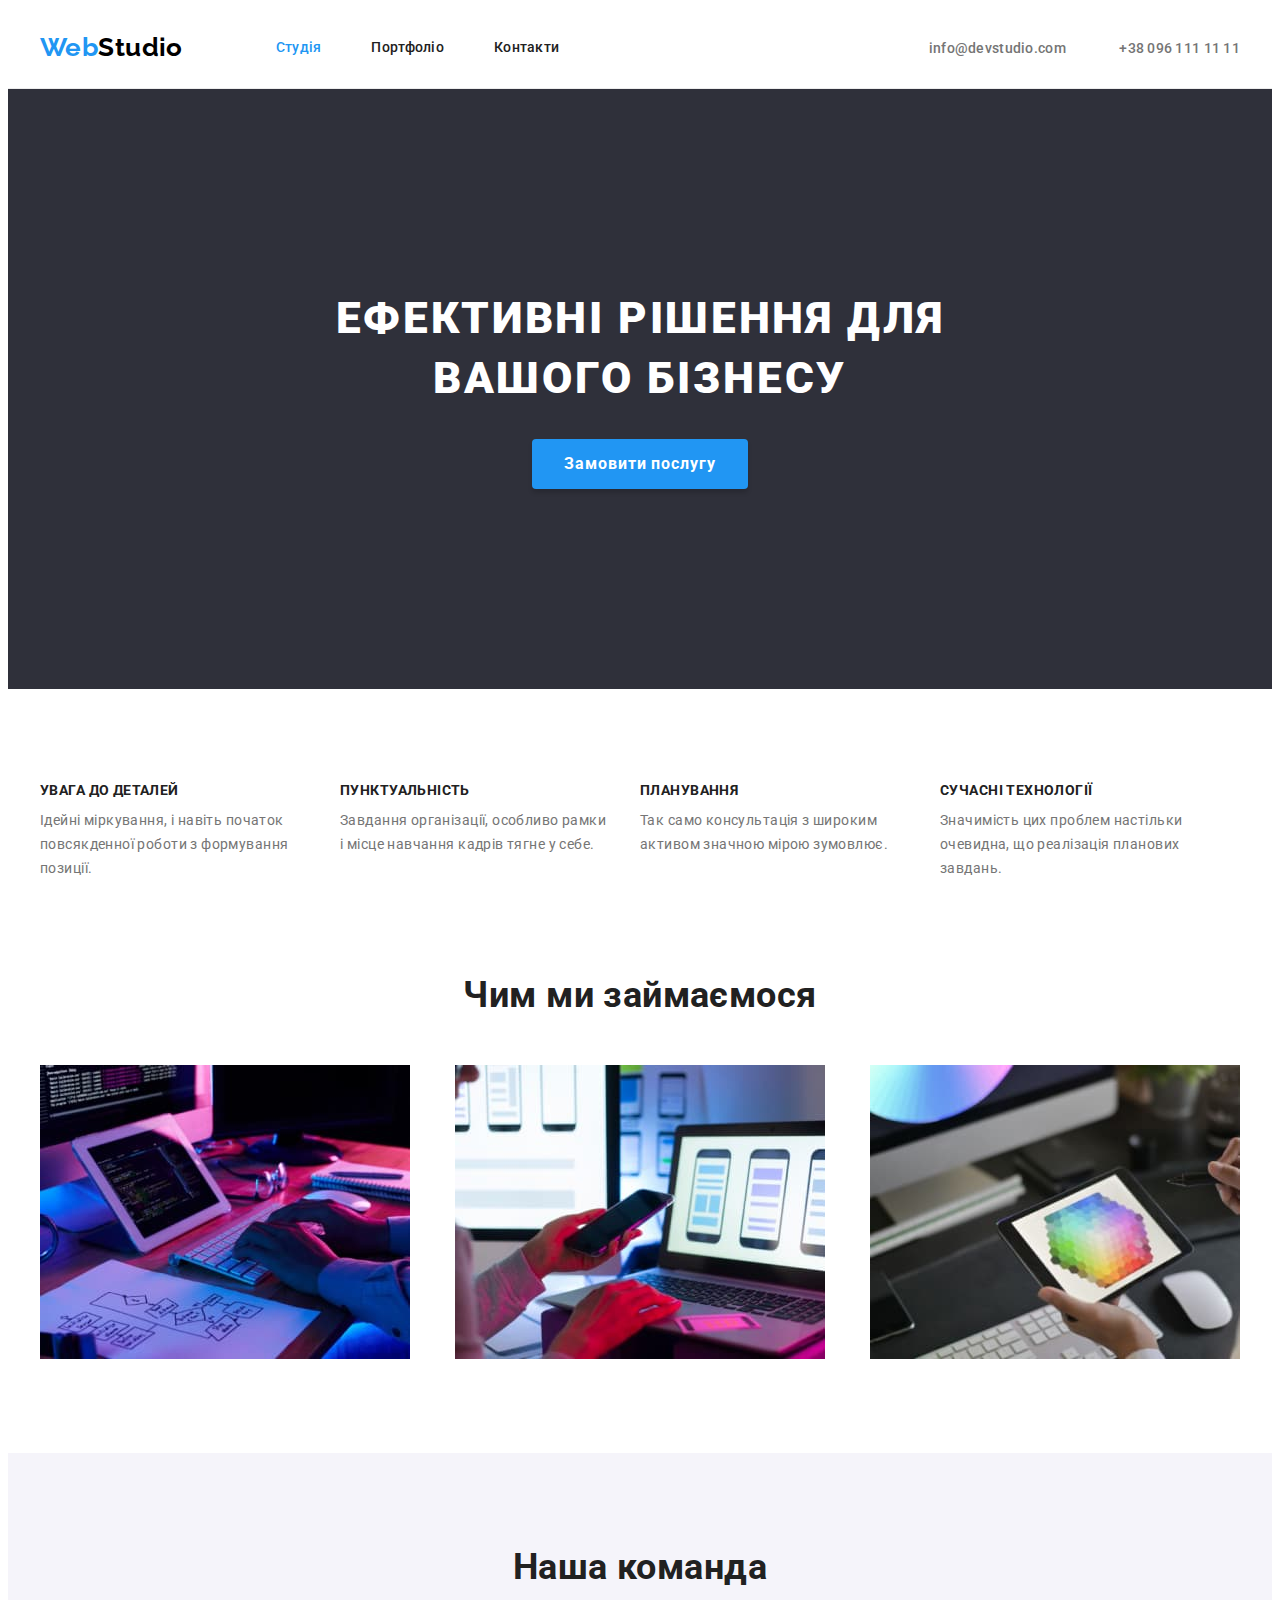
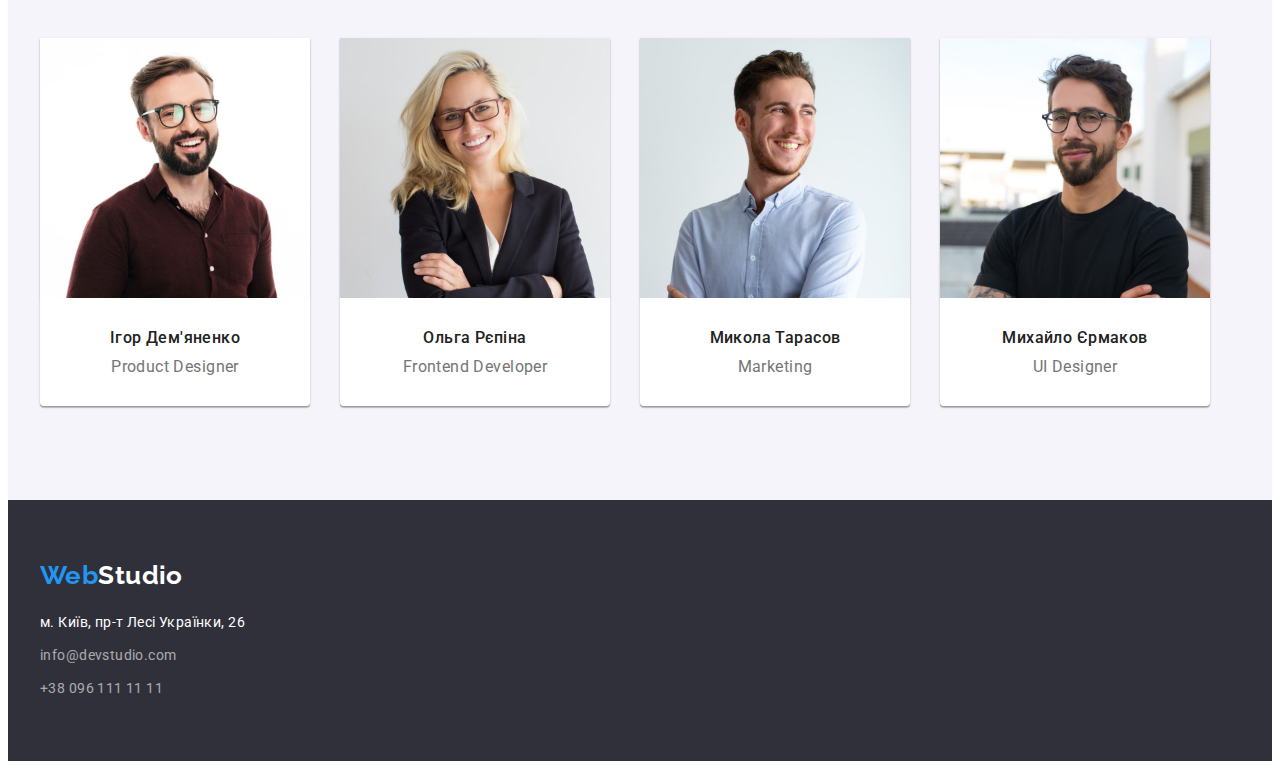
==== commit 74d568ee: "фінальна поправка" ====
--- a/index.html
+++ b/index.html
@@ -104,15 +104,15 @@
             <li class="team-items">
               <img class="team-img" src="./images/main/card3.jpg" alt="Микола Тарасов" width="270" />
               <div class="name-poz">
-                <h3 class="employee">Ольга Рєпіна</h3>
-                <p class="team-position">Frontend Developer</p>
+                <h3 class="employee">Микола Тарасов</h3>
+                <p class="team-position">Marketing</p>
               </div>
             </li>
             <li class="team-items">
               <img class="team-img" src="./images/main/card4.jpg" alt="Михайло Єрмаков" width="270" />
               <div class="name-poz">
-                <h3 class="employee">Ольга Рєпіна</h3>
-                <p class="team-position">Frontend Developer</p>
+                <h3 class="employee">Михайло Єрмаков</h3>
+                <p class="team-position">UI Designer</p>
               </div>
             </li>
           </ul>
--- a/css/styles.css
+++ b/css/styles.css
@@ -255,7 +255,7 @@
 .team-title{
     font-weight: 700;
     font-size: 36px;
-    line-height: 1.7;
+    line-height: 1.13;
     text-align: center;
 
     margin-bottom: 50px;
@@ -283,6 +283,7 @@
 .team-list{
     display: flex;
 }
+
 
 .team-items:not(:first-child){
     margin-left: 30px;
@@ -303,6 +304,12 @@
     border-radius: 0px 0px 4px 4px;
 }
 
+.team-img{
+    box-shadow: 0px 1px 3px rgb(0 0 0 / 12%),
+    0px 1px 1px rgb(0 0 0 / 14%),
+    0px 2px 1px rgb(0 0 0 / 20%);
+}
+
 .employee{
     font-weight: 500;
     font-size: 16px;
@@ -373,15 +380,10 @@
 
 .portfolio-list{
     display: flex;
-    margin: 0 auto 50px;
+    margin-bottom: 50px;
     justify-content: center;
     gap: 8px;
 }
-
-.portfolio-list:not(:first-child){
-    margin-left: 8px;
-}
-
 
 .filter{
     background-color: var(--background-color-second);
@@ -428,6 +430,7 @@
 }
 
 .works-item{
+    width: 370px;
     margin-top: 30px;
     margin-left: 30px;
 }
@@ -435,6 +438,7 @@
 .work-titel-type{
     padding: 20px 24px;
     border: 1px solid var(--frame-cards);
+    border-top: none;
 }
 
 .works-title{
